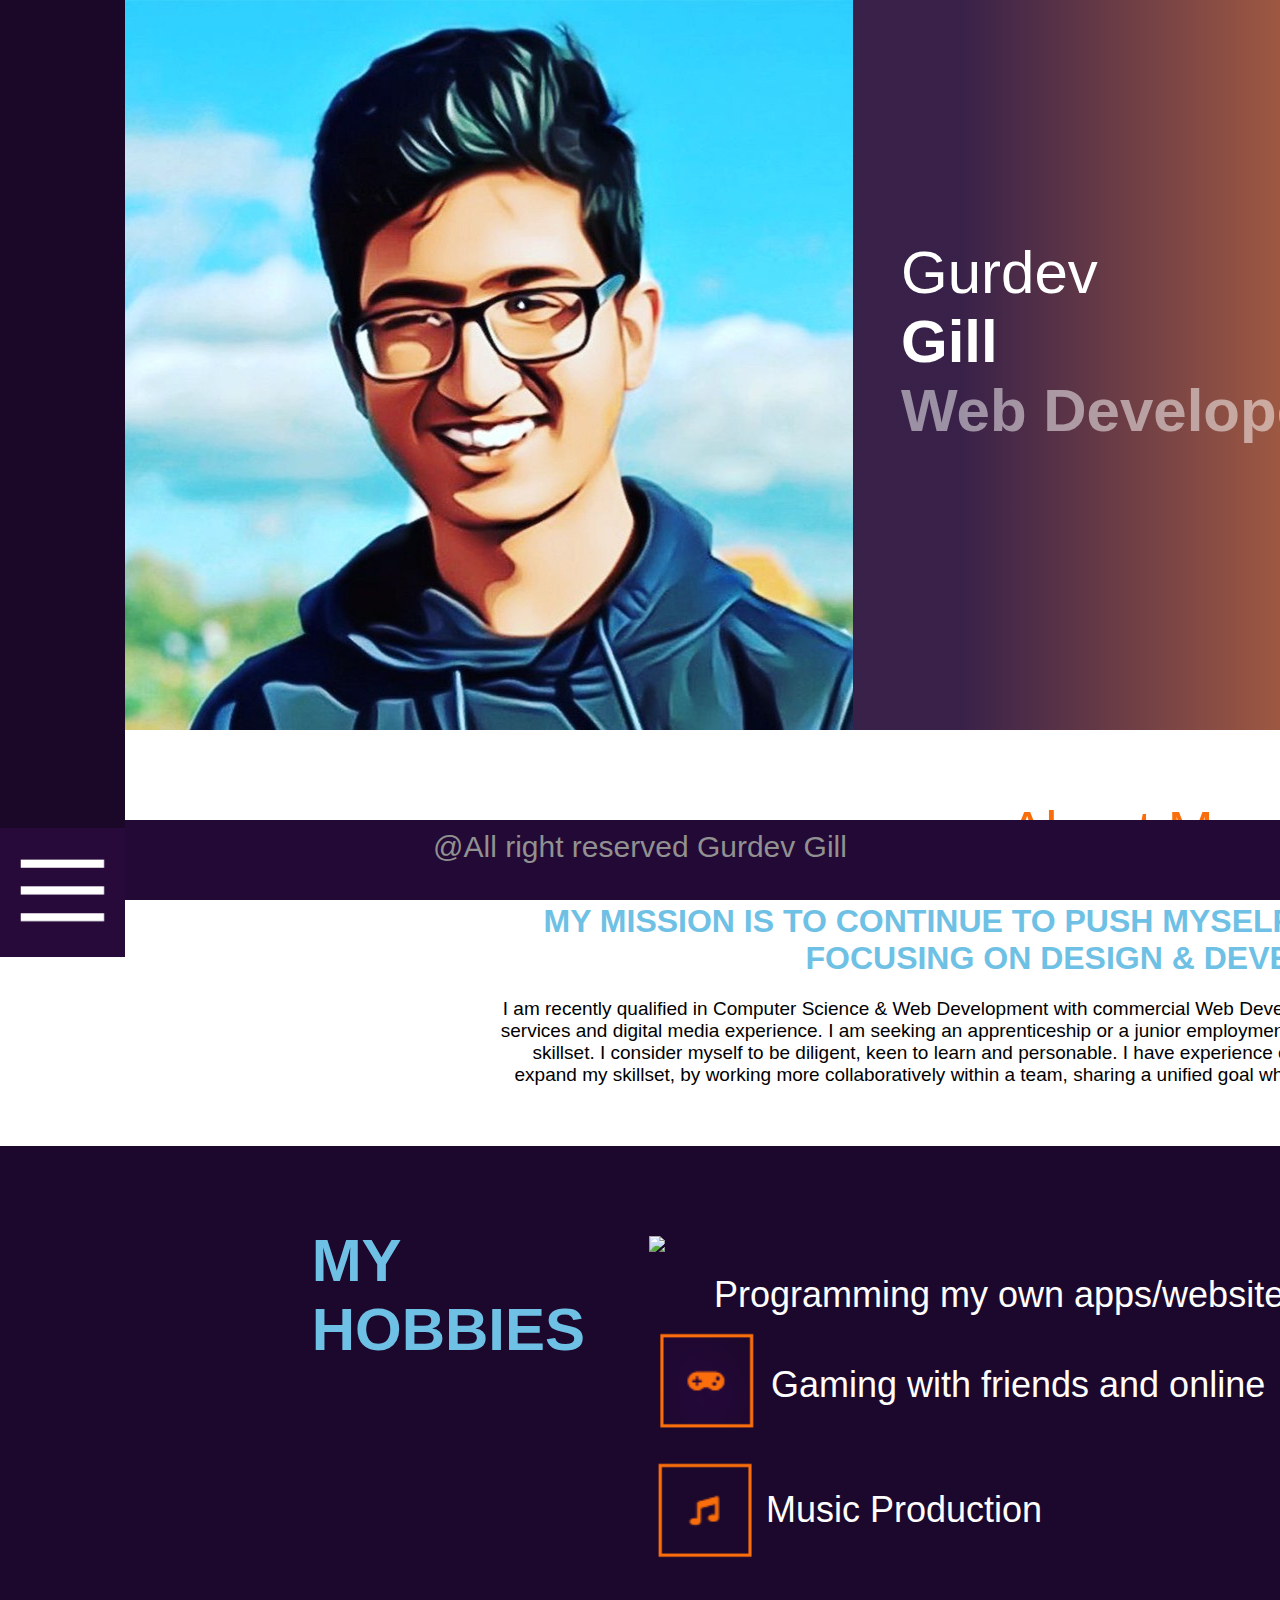
==== index.html @ 72779527 "Update and rename Index.html to index.html" ====
<!DOCTYPE html>
<html>
<head>
    <link rel="stylesheet" type="text/css" href="stylesheet.css">
	<title>Home Page</title>
	<script src="script.js"></script>
</head>
<body>
<div class="container">
	<header>
		<div class="inline" id="mobilefix3">
			<img src="pic.jpg">
		</div>
		<div class="size inline position background text">
			<div class="margin-top">
				Gurdev <br><b> Gill</b><br> 
				<div class="label"><b>Web Developer</b></div>
			</div>
		</div>
	</header>
</div>

<section class="margin-left " id="mobilefix1">
	<div class="title">
		About Me
	</div>
	<div class="margin-left text2 center">
		<h1>MY MISSION IS TO CONTINUE TO PUSH MYSELF WITHIN THE TECH SPACE, FOCUSING ON DESIGN & DEVELOPMENT</h1>
	</div>
</section>
<section class="margin-left margin-bottom60 center" id="mobilefix2">
	<p class="text-size">
	I am recently qualified in Computer Science & Web Development with commercial Web Development experience (HTML/CSS/JavaScript/NodeJS), web services and digital media experience. I am seeking an apprenticeship or a junior employment opportunity whereby I can utilize and augment my current skillset. I consider myself to be diligent, keen to learn and personable. I have experience collaborating with companies where I have been able to expand my skillset, by working more collaboratively within a team, sharing a unified goal which has really helped me identify myself as a team player.
	</p>
</section>

<section class="block-text3">
	<div class="spacer inline"></div>
	<div class="part3 inline text2 "><b>MY<br>HOBBIES</b></div>
	<div class="part4 inline">
		<div>
			<div class="inline"><img id="sizeit" src="Programming.png"></div>
			<div class="heading1 inline center-text">Programming my own apps/websites</div>
		</div>
		<div class="margin-top10">
			<div class="inline"><img id="sizeit" src="Gaming.png"></div>
			<div class="heading1 inline center-text">Gaming with friends and online</div>
		</div>
		<div class="margin-top10">
			<div class="inline"><img id="sizeit" src="Music.png"></div>
			<div class="heading1 inline  center-text">Music Production</div>
		</div>
	</div>
</section>

<section class="side-bar">
	<div class="part1"></div>
	<div class="part2">
		<img class="click icon" onclick="openNav()" src="menu1.png">
	</div>
</section>

<div id="mySidenav" class="sidenav">
  <a href="javascript:void(0)" class="closebtn" onclick="closeNav()">&times;</a>
  <a href="index.html">AboutMe</a>
  <a href="portfolio.html">Portfolio</a>
  <a href="experience.html">Experience</a>
</div>
<div class="margin-top-spacer2"></div>
<footer>@All right reserved Gurdev Gill</footer>
</body>
</html>
---- stylesheet.css ----
body{
	margin:0;
	font-family: 'Oswald', sans-serif;
}
footer{
	padding: 10px 0;
	position: fixed;
   	bottom: 0;
   	width: 100%;
   	height: 16px;
   	text-align: center;
   	color: #919191;
   	background-color: #230935;
}
span{
	color: white;
	display: block;
    width: 36px;
    height: 3px;
    margin-bottom: 10px;
}
li{
	margin-top: 3.65pt;
    margin-right: 0cm;
    margin-bottom: 0cm;
    margin-left: 13.15pt;
    text-indent: -8.2pt;
    width: 76%;
}
.size{
	width: 1090px;
	height: 634px;
}
.inline{display:inline-block;}
.position{position: absolute;}
.side-bar{
	position: fixed;
    width: 80px;
    height: 100%;
    left: 0;
    top: 0;
    z-index: 9;
    background-color: #1b0728;
}
.background{background: linear-gradient(to right, rgba(35,9,53,0.9) 15%, rgba(249,109,11,0.8) );}
.text{
	color: white;
	font-size: 40px;
	padding: 48px;
}
.label{opacity:0.5 ;}
.title{
	margin-top: 65px;
	font-weight: 400;
	color: #f96d0b;
	font-size: 25px;
	margin-bottom: 40px;

}
.title2{
	margin-top: 65px;
	font-weight: 400;
	font-size: 25px;
	color: #230935;
}
.margin-left{margin-left: 140px;}
.text2{color:#6ec1e4;}
.margin-top-spacer{margin-top: 100px;}
.margin-top{margin-top: 190px;}
.part1{height: 92%;}
.part2{
	padding: 9px;
	background: #270a3a;
}
.sidenav {
  height: 100%;
  width: 0;
  position: fixed;
  z-index: 1;
  top: 0;
  left: 0;
  background-color: #230935;
  overflow-x: hidden;
  transition: 0.5s;
  padding-top: 60px;
  margin-left: 70px;
}
.sidenav a {
  padding: 8px 8px 8px 32px;
  text-decoration: none;
  font-size: 25px;
  color: white;
  display: block;
  transition: 0.3s;
}
.sidenav a:hover {color: #f1f1f1;}
.sidenav .closebtn {
  position: absolute;
  top: 0;
  right: 25px;
  font-size: 36px;
  margin-left: 50px;
}
.click{cursor:pointer;}
.head1{color: #6ec1e4;}
.margin-all{margin:5px;}
.margin-left-bit{margin-left: 60px;}
.margin-top-bit{margin-top: 10px;}
.block-text{
	height: 700px;
	background-color: #1d082d;
	color: white;
}
.block-text2{
	height: 700px;
	background-color: #230935;
	color: white;
}
.block-text3{
	height: 600px;
	background-color: #1d082d;
	color: white;
}
.part3{
	margin-top: 80px;
	font-size: 45px;
}
.part4{
	margin-left: 150px;
	vertical-align: top;
    margin-top: 100px;
}
.spacer{width: 8%;}
.heading1{color:white;}
.heading2{
	color:#7a7a7a;
	padding: 10px
}
.margin-bottom60{margin-bottom: 60px;}
.center{text-align: center;}
.margin-top-spacer{margin-top: 36px;}
.margin-top-spacer60{margin-top: 60px;}
.text-size{font-size: 18px;}
.center-text{vertical-align: top;margin-top: 28px;}
.margin-top10{margin-top: 10px;}
.font-size-small{font-size: 18px;}
.icon{max-width: 100%;max-height: 100%;}


@media only screen and (min-width:1080px) {
 .size{
 	width: 1100px;
 }
}
@media only screen and (min-width: 390px) {
	.block-text3 {width: 160%;}
	.spacer{width: 15%}
	.title{font-size: 55px;}
	.text{font-size: 60px;}
	.center{text-align: unset;}
	.margin-left{margin-left: 0px;}
	.text-size{font-size: 19px;}
	#mobilefix1{
		text-align: center;
    	width: 100%;
    	margin-left: 38%;
	}
	#mobilefix2{
		width: 100%;
  	  	margin-left: 39%;
    	text-align: center;
	}
	.part3{font-size: 60px;}
	.part4{margin-left: 60px;margin-top:90px;}
	#sizeit{width: 160%;}
	.heading1{font-size: 36px;margin-left: 44px;}
	.center-text {margin-top: 38px;}
	.side-bar{width: 125px;}
	#mobilefix3{margin-left: 123px;}
	.size{width: 621px;}
	footer{height: 60px;font-size: 30px;}
	#mobilefix4{margin-left: 180px;}
	.head1{font-size: 55px;}
	.font-size-small {font-size: 45px;}
	.margin-left-bit{margin-left: 0px;}
	.block-text{
		height: 1573px;
		width: 1448px;
	}
	.block-text2{
		height: 1513px;
		width: 1448px;
	}
	#mobilefix5{
		margin-left: 185px;
		margin-top: 60px;
	}
	#mobilefix6{font-size: 40px; margin-left: 0px;}
	.heading2{font-size: 37px; margin-left: 18px;margin-top: 10px;}
	#mobilefix7{margin-left: 203px;}
	#mobilefix8{margin-left: 0px;}
	#mobilefix9{margin-top: -25px;}


}
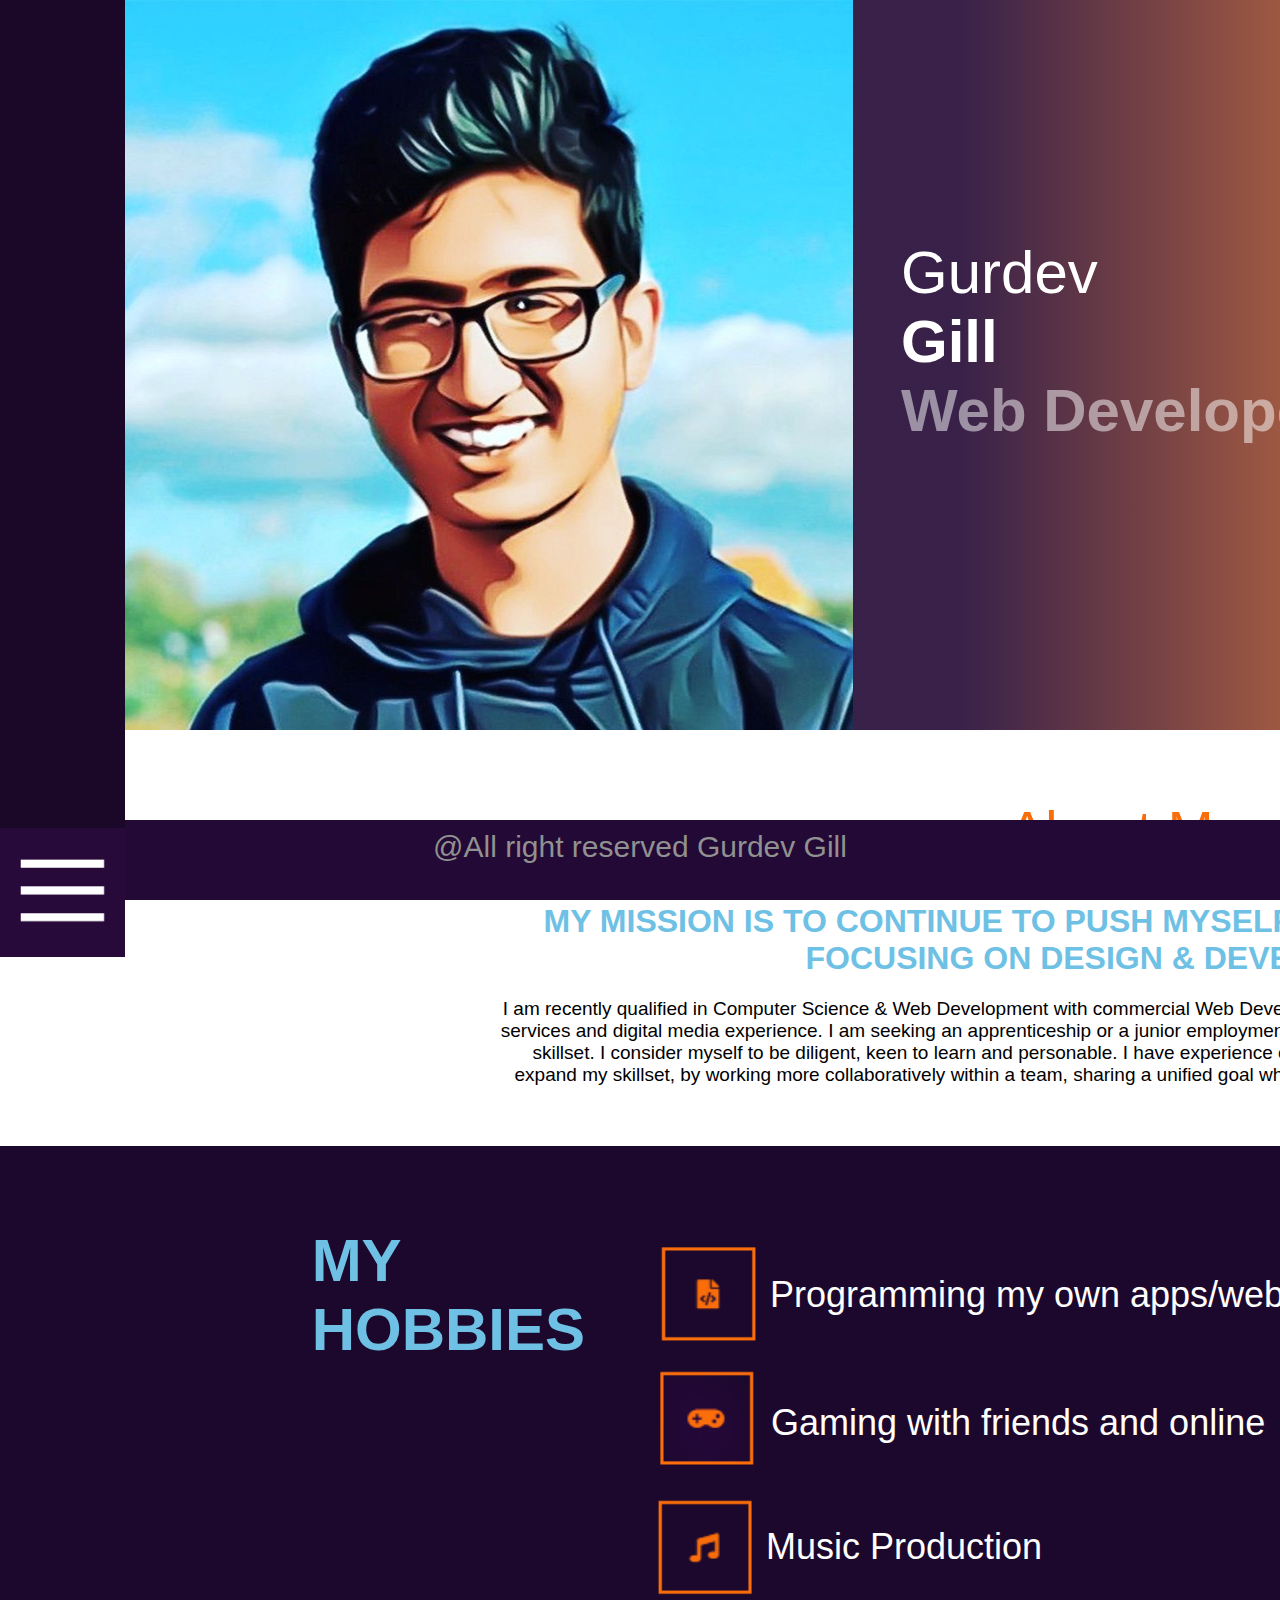
==== commit e95e1edf: "Update index.html" ====
--- a/index.html
+++ b/index.html
@@ -39,7 +39,7 @@
 	<div class="part3 inline text2 "><b>MY<br>HOBBIES</b></div>
 	<div class="part4 inline">
 		<div>
-			<div class="inline"><img id="sizeit" src="Programming.png"></div>
+			<div class="inline"><img id="sizeit" src="programming.png"></div>
 			<div class="heading1 inline center-text">Programming my own apps/websites</div>
 		</div>
 		<div class="margin-top10">
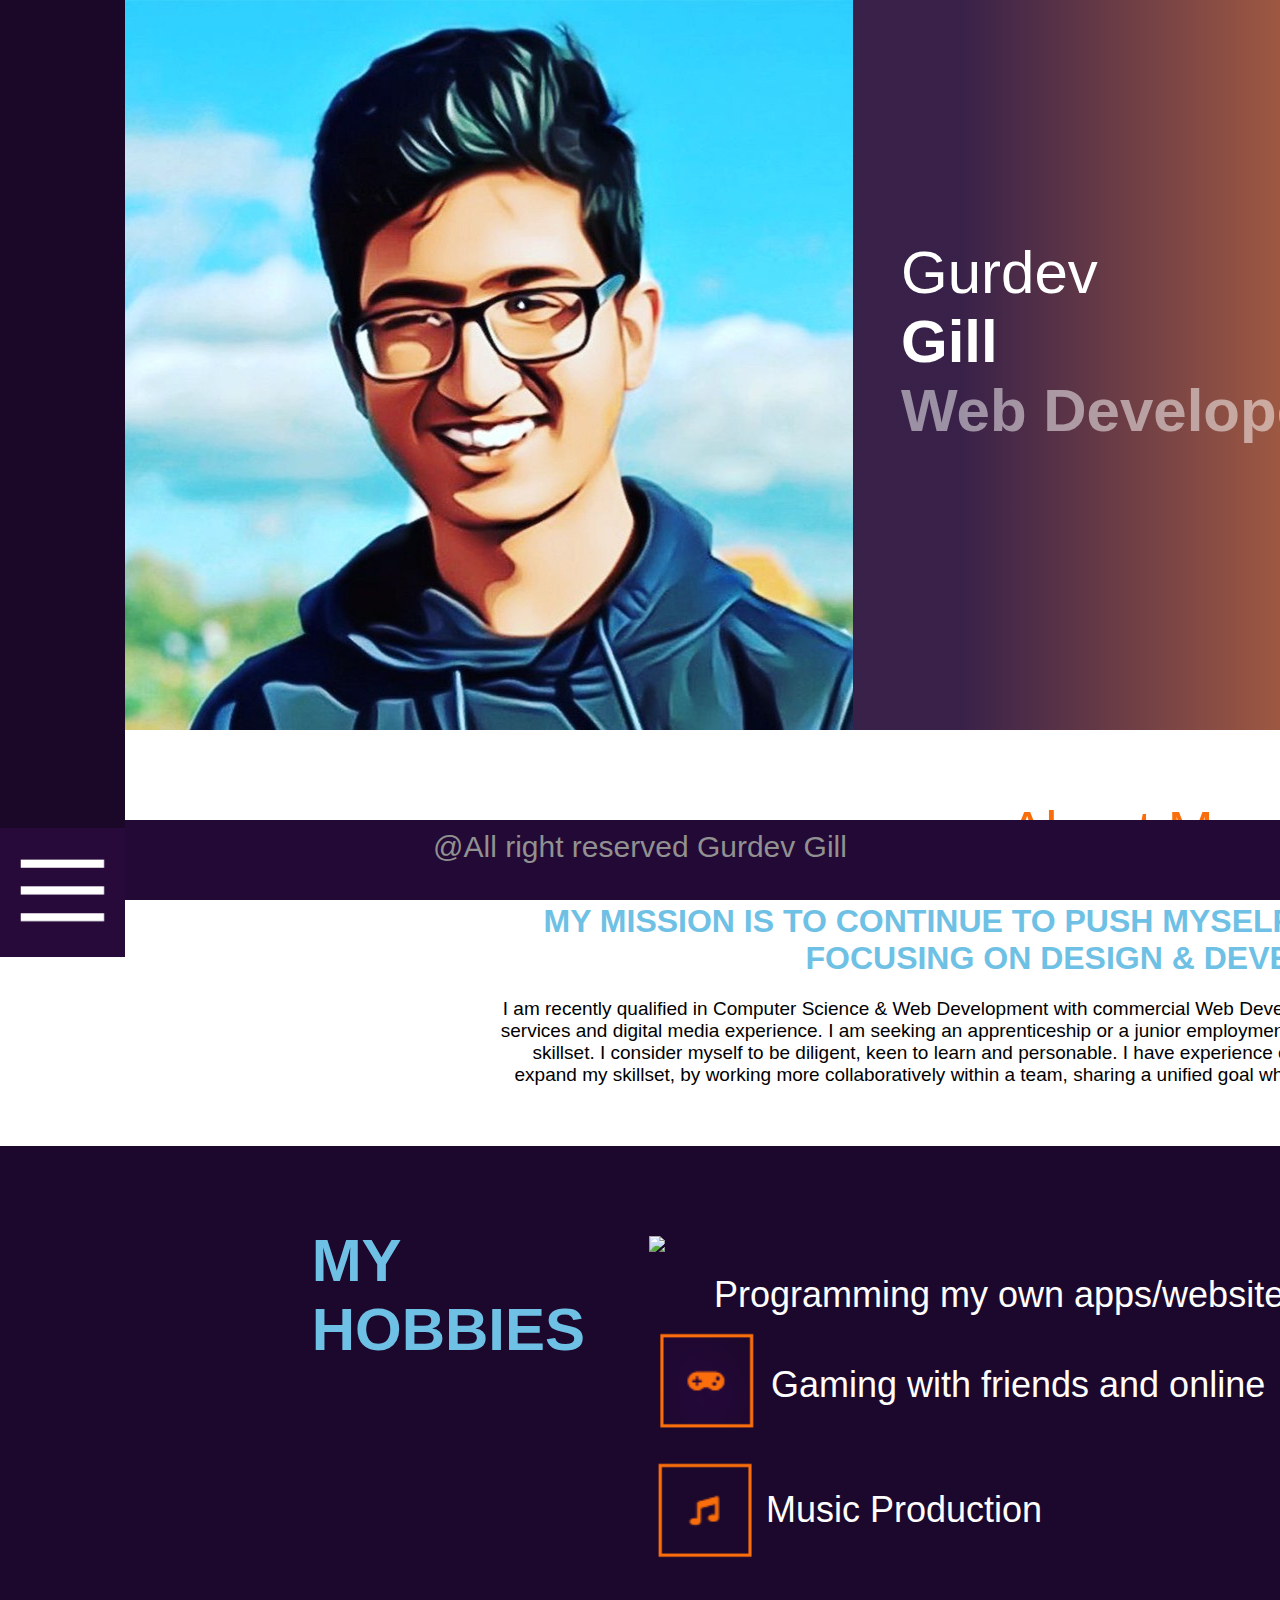
==== commit 3a2e435d: "Update index.html" ====
--- a/index.html
+++ b/index.html
@@ -39,7 +39,7 @@
 	<div class="part3 inline text2 "><b>MY<br>HOBBIES</b></div>
 	<div class="part4 inline">
 		<div>
-			<div class="inline"><img id="sizeit" src="programming.png"></div>
+			<div class="inline"><img id="sizeit" src="Programming.png"></div>
 			<div class="heading1 inline center-text">Programming my own apps/websites</div>
 		</div>
 		<div class="margin-top10">
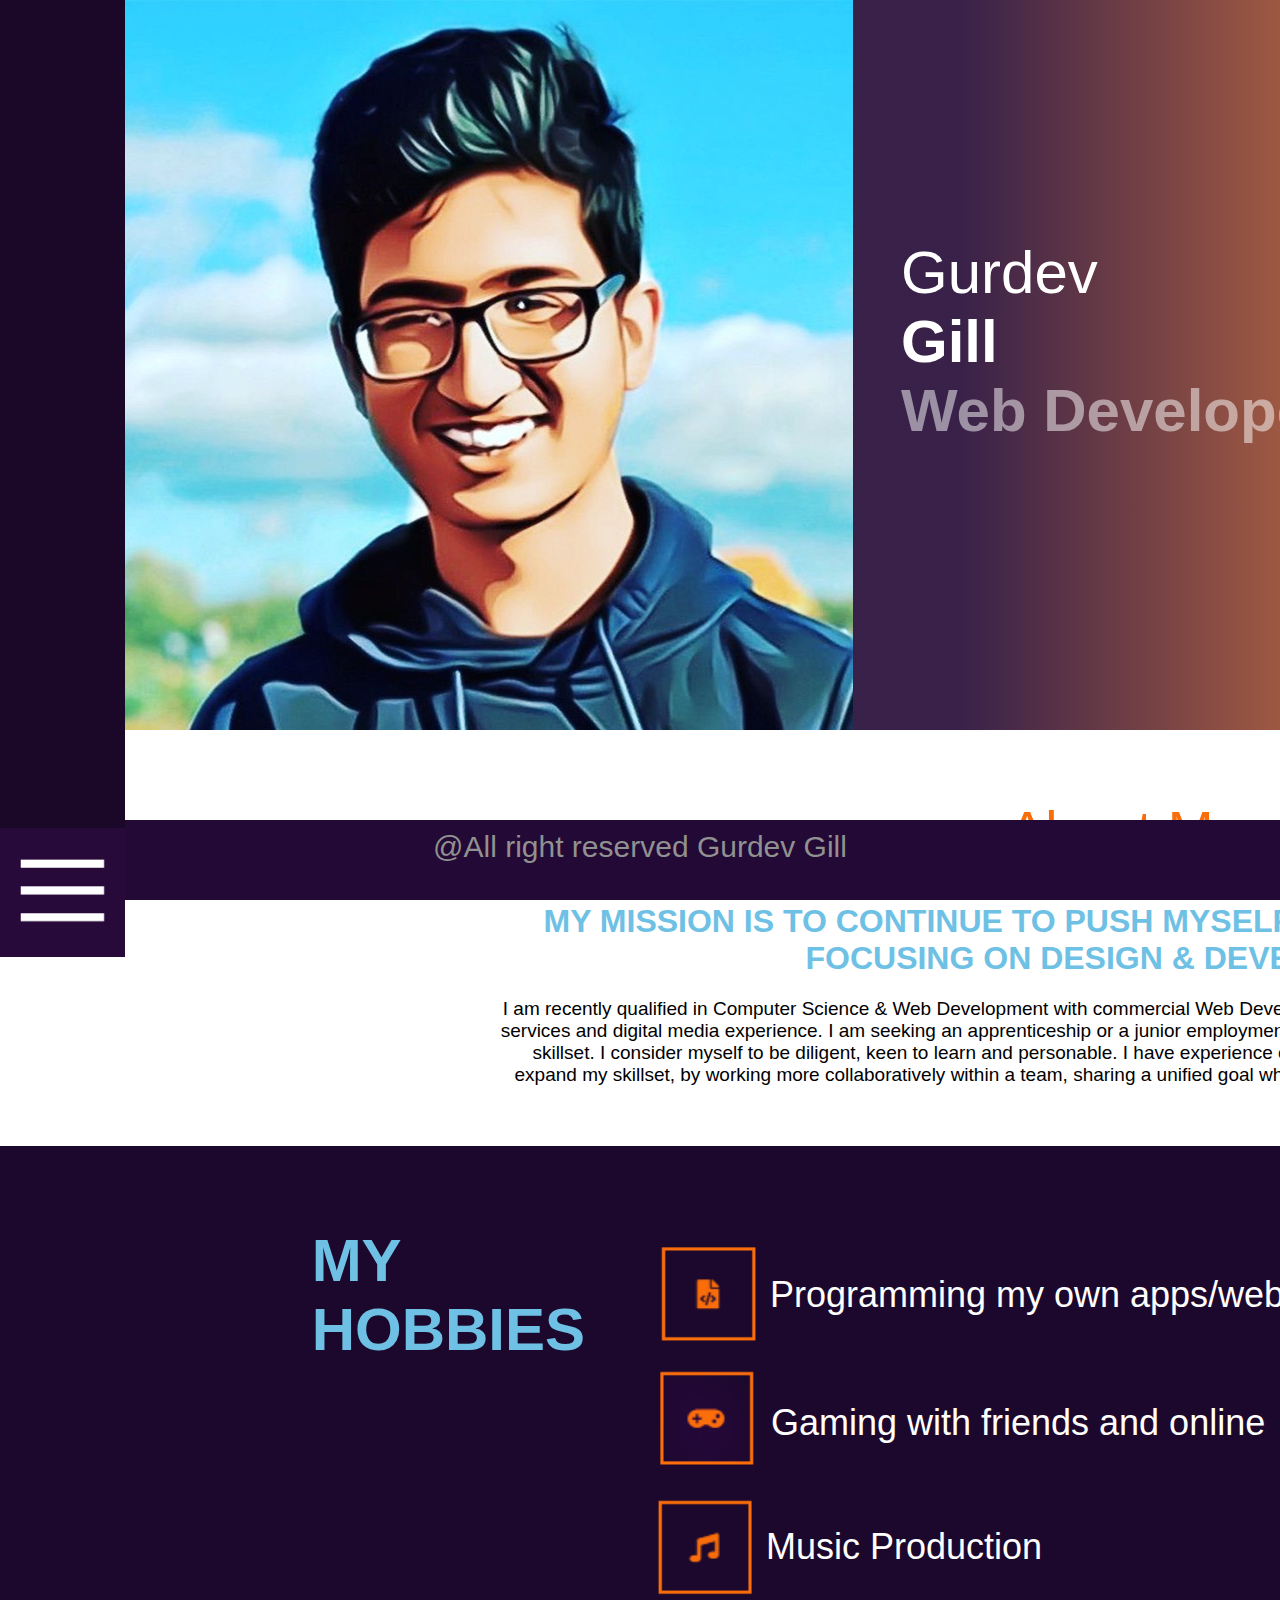
==== commit 1933b52c: "Update index.html" ====
--- a/index.html
+++ b/index.html
@@ -39,7 +39,7 @@
 	<div class="part3 inline text2 "><b>MY<br>HOBBIES</b></div>
 	<div class="part4 inline">
 		<div>
-			<div class="inline"><img id="sizeit" src="Programming.png"></div>
+			<div class="inline"><img id="sizeit" src="programming.png"></div>
 			<div class="heading1 inline center-text">Programming my own apps/websites</div>
 		</div>
 		<div class="margin-top10">
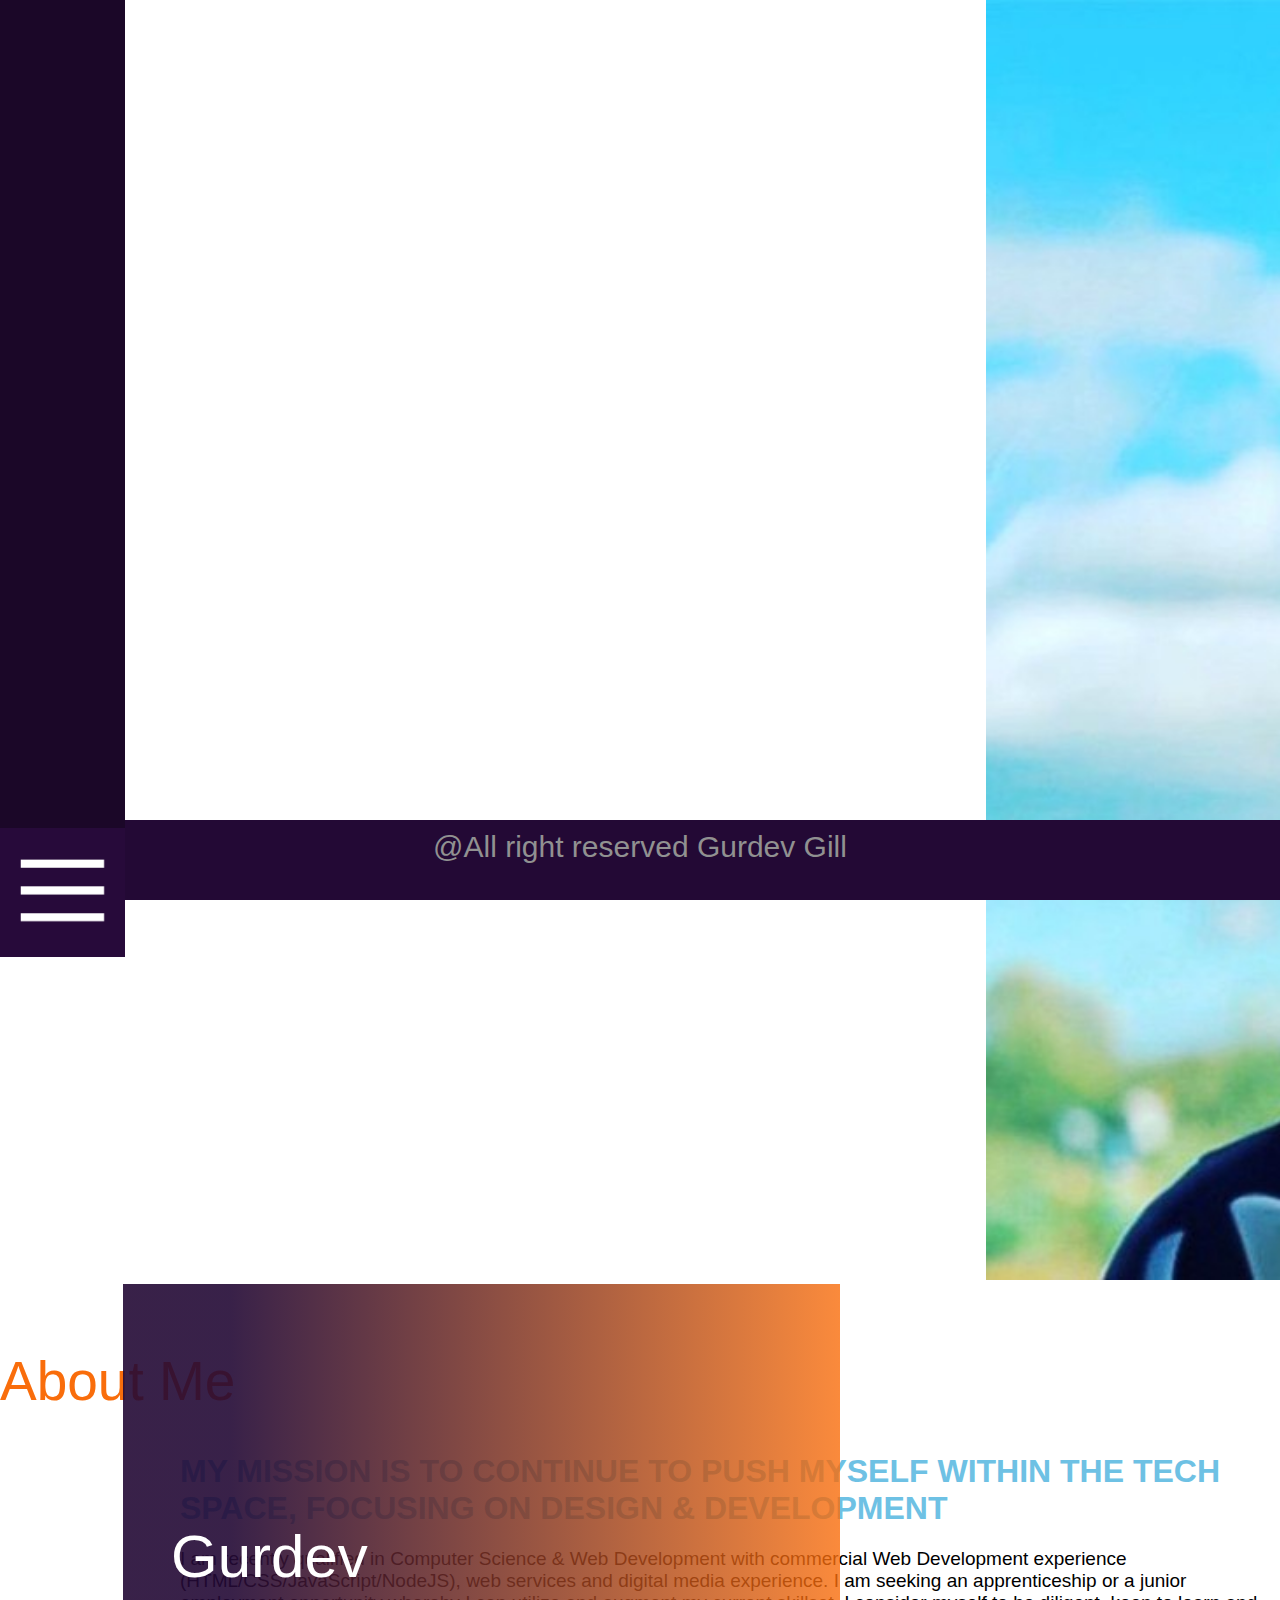
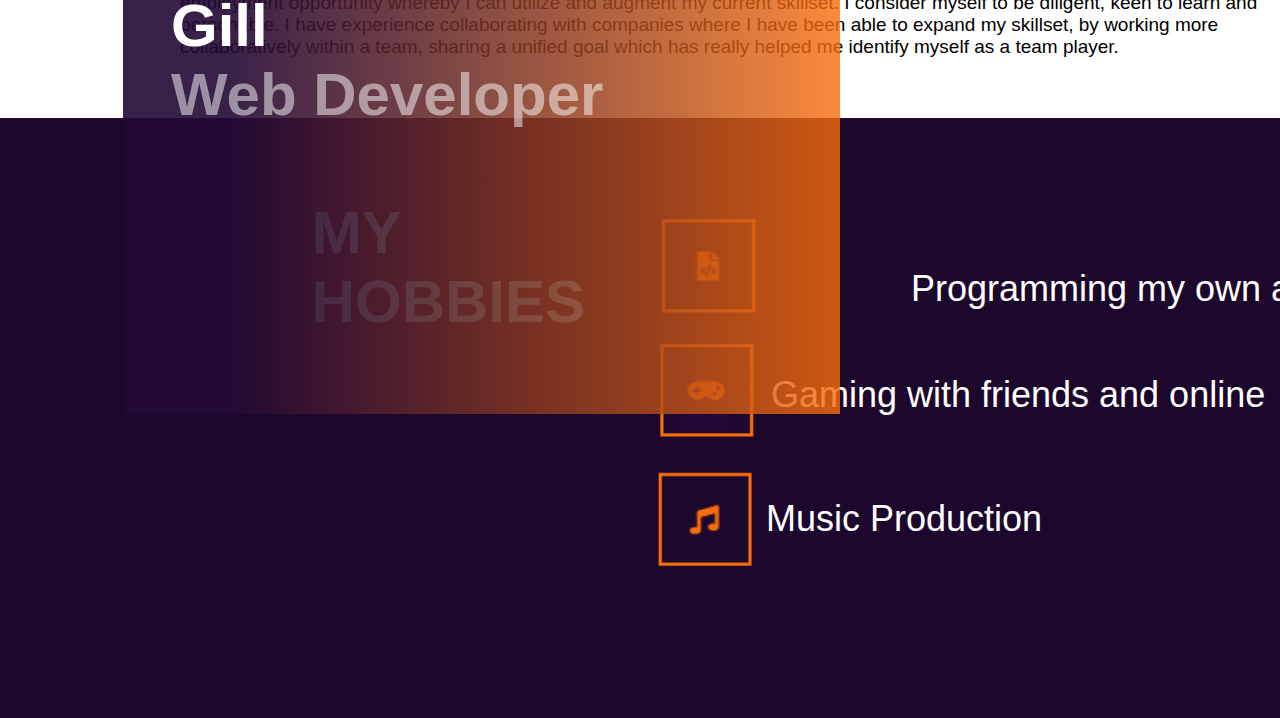
==== commit 7fa8426f: "Update index.html" ====
--- a/index.html
+++ b/index.html
@@ -4,14 +4,15 @@
     <link rel="stylesheet" type="text/css" href="stylesheet.css">
 	<title>Home Page</title>
 	<script src="script.js"></script>
+	<meta name="viewport" content="width=device-width, initial-scale=1">
 </head>
 <body>
 <div class="container">
 	<header>
-		<div class="inline" id="mobilefix3">
-			<img src="pic.jpg">
+		<div class="inline" id="mobilefix1">
+			<img src="pic.jpg" id="mobilefix2">
 		</div>
-		<div class="size inline position background text">
+		<div class="size inline position background text" id="mobilefix3">
 			<div class="margin-top">
 				Gurdev <br><b> Gill</b><br> 
 				<div class="label"><b>Web Developer</b></div>
@@ -20,15 +21,15 @@
 	</header>
 </div>
 
-<section class="margin-left " id="mobilefix1">
+<section class="margin-left ">
 	<div class="title">
 		About Me
 	</div>
-	<div class="margin-left text2 center">
+	<div class=" text2 center" id="mobilefix4">
 		<h1>MY MISSION IS TO CONTINUE TO PUSH MYSELF WITHIN THE TECH SPACE, FOCUSING ON DESIGN & DEVELOPMENT</h1>
 	</div>
 </section>
-<section class="margin-left margin-bottom60 center" id="mobilefix2">
+<section class="margin-left margin-bottom60 center" id="mobilefix4">
 	<p class="text-size">
 	I am recently qualified in Computer Science & Web Development with commercial Web Development experience (HTML/CSS/JavaScript/NodeJS), web services and digital media experience. I am seeking an apprenticeship or a junior employment opportunity whereby I can utilize and augment my current skillset. I consider myself to be diligent, keen to learn and personable. I have experience collaborating with companies where I have been able to expand my skillset, by working more collaboratively within a team, sharing a unified goal which has really helped me identify myself as a team player.
 	</p>
@@ -40,7 +41,9 @@
 	<div class="part4 inline">
 		<div>
 			<div class="inline"><img id="sizeit" src="programming.png"></div>
-			<div class="heading1 inline center-text">Programming my own apps/websites</div>
+			<div class="heading1 inline center-text" id="mobilefix5">Programming my own apps/websites</div>
+			<div class="heading1 inline center-text" id="mobilefix6">Programming apps/websites</div>
+
 		</div>
 		<div class="margin-top10">
 			<div class="inline"><img id="sizeit" src="Gaming.png"></div>
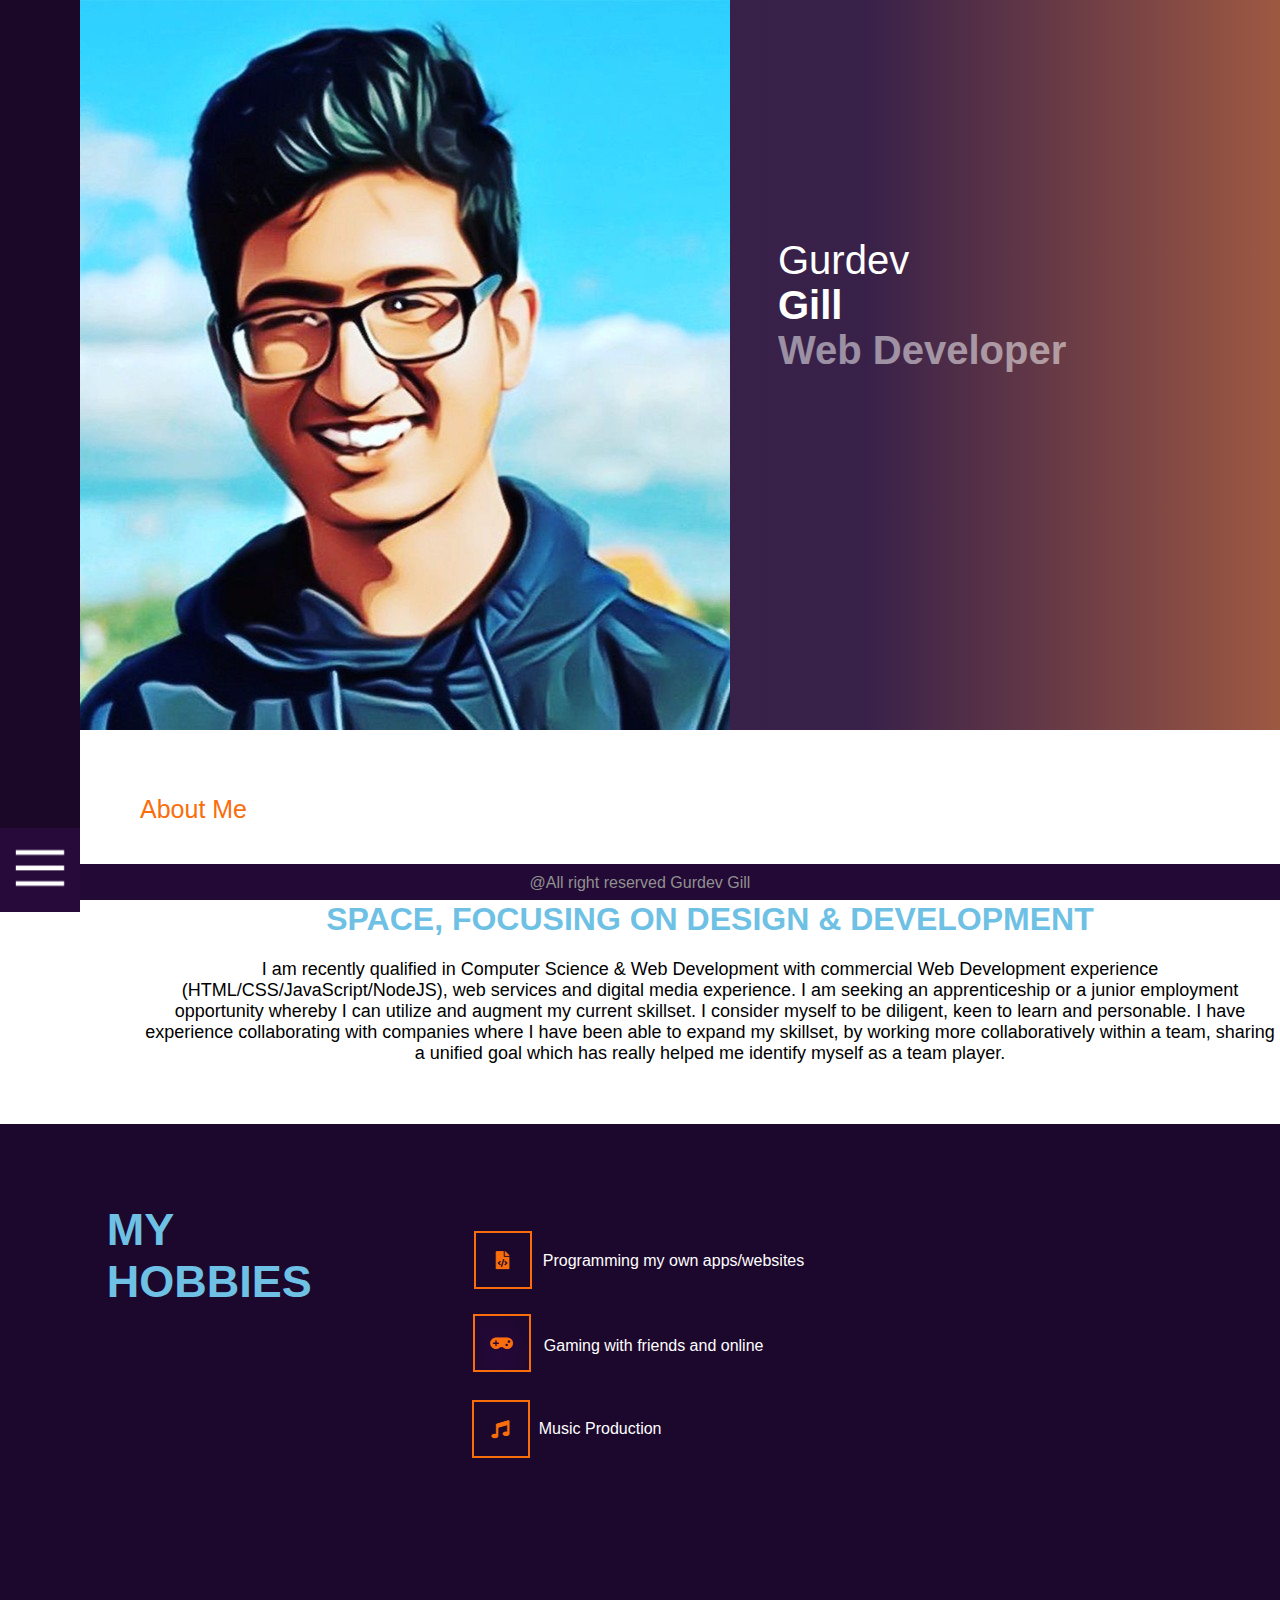
==== commit d6bd42ec: "Merge branch 'main' of https://github.com/Gurdev135/Portfolio-Project" ====
--- a/index.html
+++ b/index.html
@@ -21,7 +21,7 @@
 	</header>
 </div>
 
-<section class="margin-left ">
+<section class="margin-left " id="mobilefix9">
 	<div class="title">
 		About Me
 	</div>
--- a/stylesheet.css
+++ b/stylesheet.css
@@ -28,7 +28,7 @@
     width: 76%;
 }
 .size{
-	width: 1090px;
+	width: 825px;
 	height: 634px;
 }
 .inline{display:inline-block;}
@@ -140,66 +140,44 @@
 .center{text-align: center;}
 .margin-top-spacer{margin-top: 36px;}
 .margin-top-spacer60{margin-top: 60px;}
-.text-size{font-size: 18px;}
+.text-size{font-size: 18px;}	
 .center-text{vertical-align: top;margin-top: 28px;}
 .margin-top10{margin-top: 10px;}
 .font-size-small{font-size: 18px;}
 .icon{max-width: 100%;max-height: 100%;}
+.container{height: 730px;}
+#mobilefix6{display: none;}
 
 
-@media only screen and (min-width:1080px) {
- .size{
- 	width: 1100px;
- }
+@media screen and (max-width: 390px) {
+	#mobilefix1{margin-left: 60px;display:block;}
+	#mobilefix2{width: 330px;}
+	#mobilefix3{margin-left: 60px;margin-top: -4px;}
+	.size{width: 330px; height: 150px;}
+	.text{padding: 0px;font-size: 24px;}
+	.margin-top{margin-top: 28px;margin-left: 23px;}
+	.container{height: 479px;}
+	.margin-left{margin-left: 80px;}
+	.title{margin-top: 26px;margin-bottom: 0px;}
+	#mobilefix4{text-align: start;}
+	.margin-bottom60{margin-bottom: 25px;}
+	.spacer{width: 20%;}
+	.part3{margin-top: 40px;font-size: 30px;}
+	.part4{margin-left: 100px;margin-top: 20px;}
+	.block-text3{height: 470px;width: 390px;}
+	#mobilefix6{display:inline-block;}
+	#mobilefix5{display: none;}
+	footer{margin-left: 28px;}
+	.title2{margin-top:40px;font-size: 18px;}
+	#mobilefix7{width: 274px;margin-left: 5px;}
+	.margin-left-bit{margin-left: 0px;}
+	.block-text{height: 1146px;}
+	#mobilefix8{width: 18%;}
+	.part4 {margin-left: 75px;margin-top: 13px;}
+	.block-text2{height: 647px;}
+	.side-bar{width: 60px;}
+	.sidenav{margin-left: 59px;}
+	#mobilefix9{margin-top: 40px;}
+	#mobilefix10{width: 18%;}
+
 }
-@media only screen and (min-width: 390px) {
-	.block-text3 {width: 160%;}
-	.spacer{width: 15%}
-	.title{font-size: 55px;}
-	.text{font-size: 60px;}
-	.center{text-align: unset;}
-	.margin-left{margin-left: 0px;}
-	.text-size{font-size: 19px;}
-	#mobilefix1{
-		text-align: center;
-    	width: 100%;
-    	margin-left: 38%;
-	}
-	#mobilefix2{
-		width: 100%;
-  	  	margin-left: 39%;
-    	text-align: center;
-	}
-	.part3{font-size: 60px;}
-	.part4{margin-left: 60px;margin-top:90px;}
-	#sizeit{width: 160%;}
-	.heading1{font-size: 36px;margin-left: 44px;}
-	.center-text {margin-top: 38px;}
-	.side-bar{width: 125px;}
-	#mobilefix3{margin-left: 123px;}
-	.size{width: 621px;}
-	footer{height: 60px;font-size: 30px;}
-	#mobilefix4{margin-left: 180px;}
-	.head1{font-size: 55px;}
-	.font-size-small {font-size: 45px;}
-	.margin-left-bit{margin-left: 0px;}
-	.block-text{
-		height: 1573px;
-		width: 1448px;
-	}
-	.block-text2{
-		height: 1513px;
-		width: 1448px;
-	}
-	#mobilefix5{
-		margin-left: 185px;
-		margin-top: 60px;
-	}
-	#mobilefix6{font-size: 40px; margin-left: 0px;}
-	.heading2{font-size: 37px; margin-left: 18px;margin-top: 10px;}
-	#mobilefix7{margin-left: 203px;}
-	#mobilefix8{margin-left: 0px;}
-	#mobilefix9{margin-top: -25px;}
-
-
-}